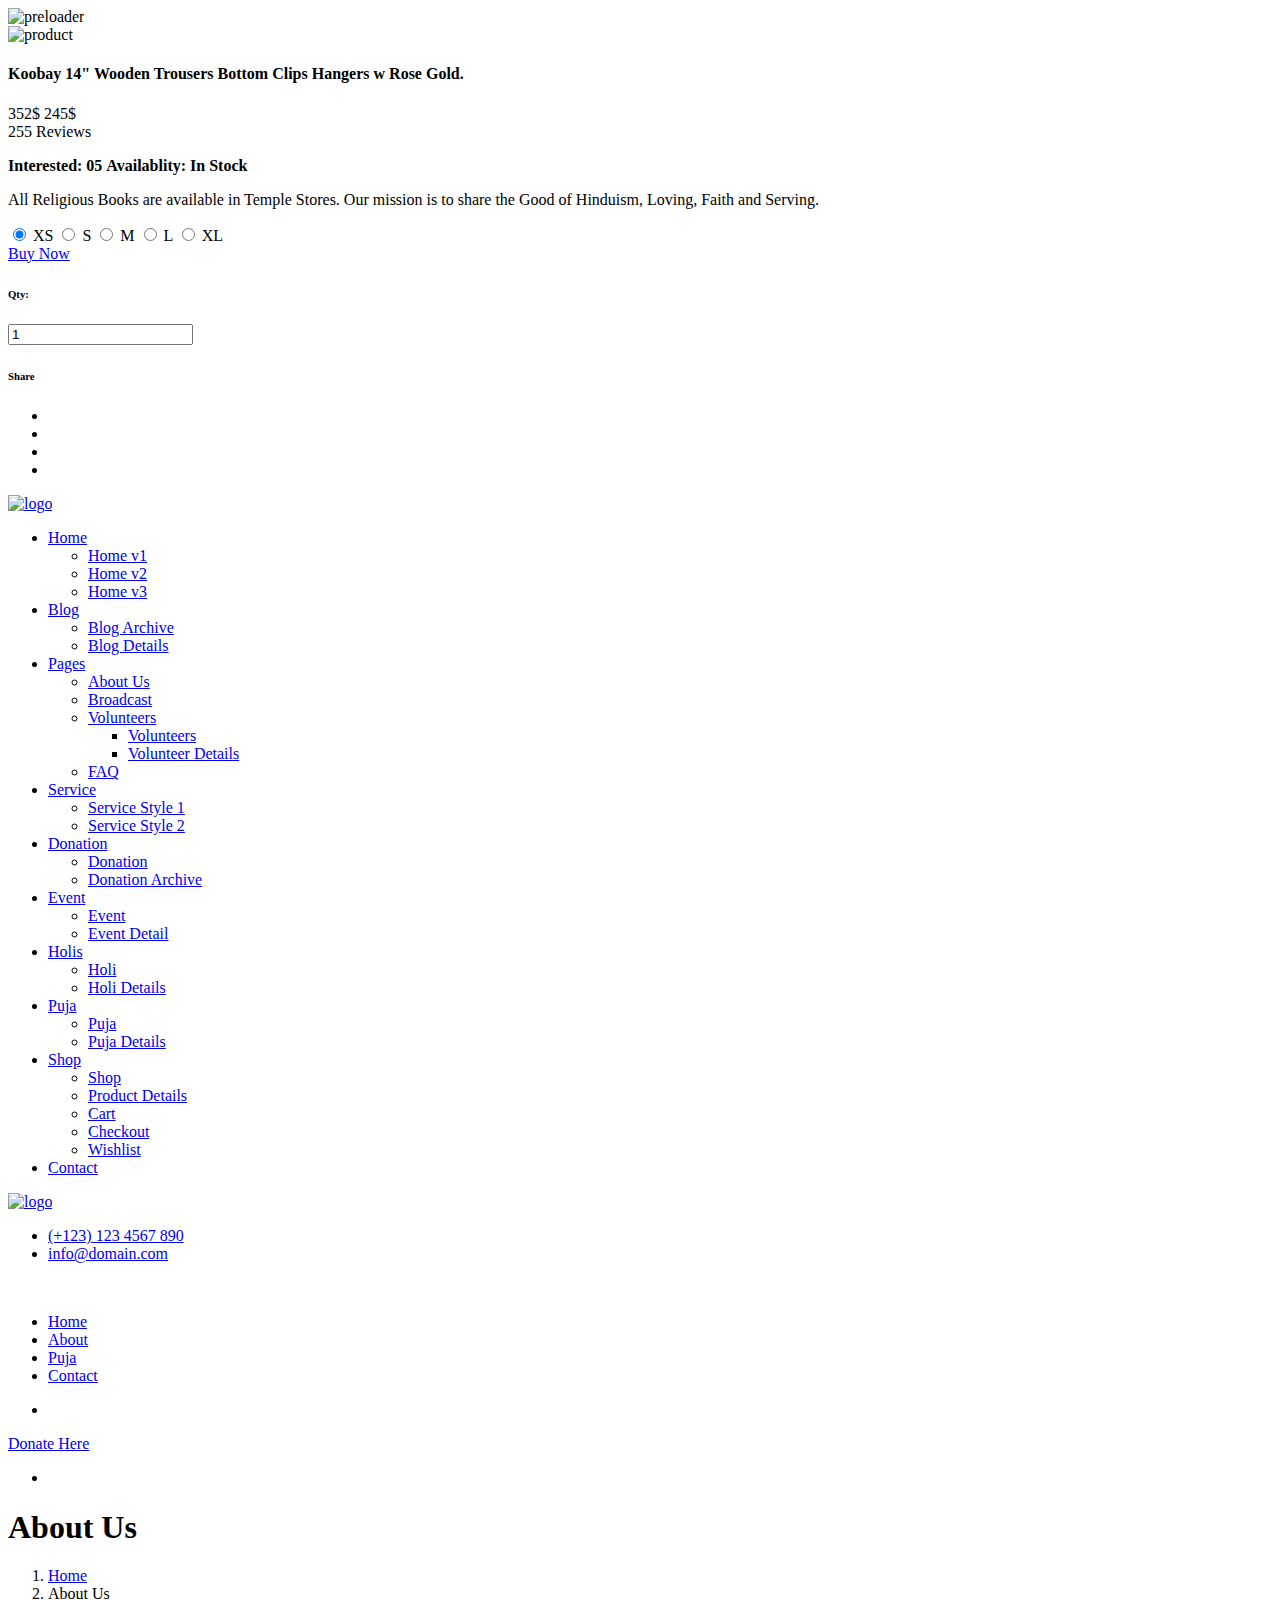
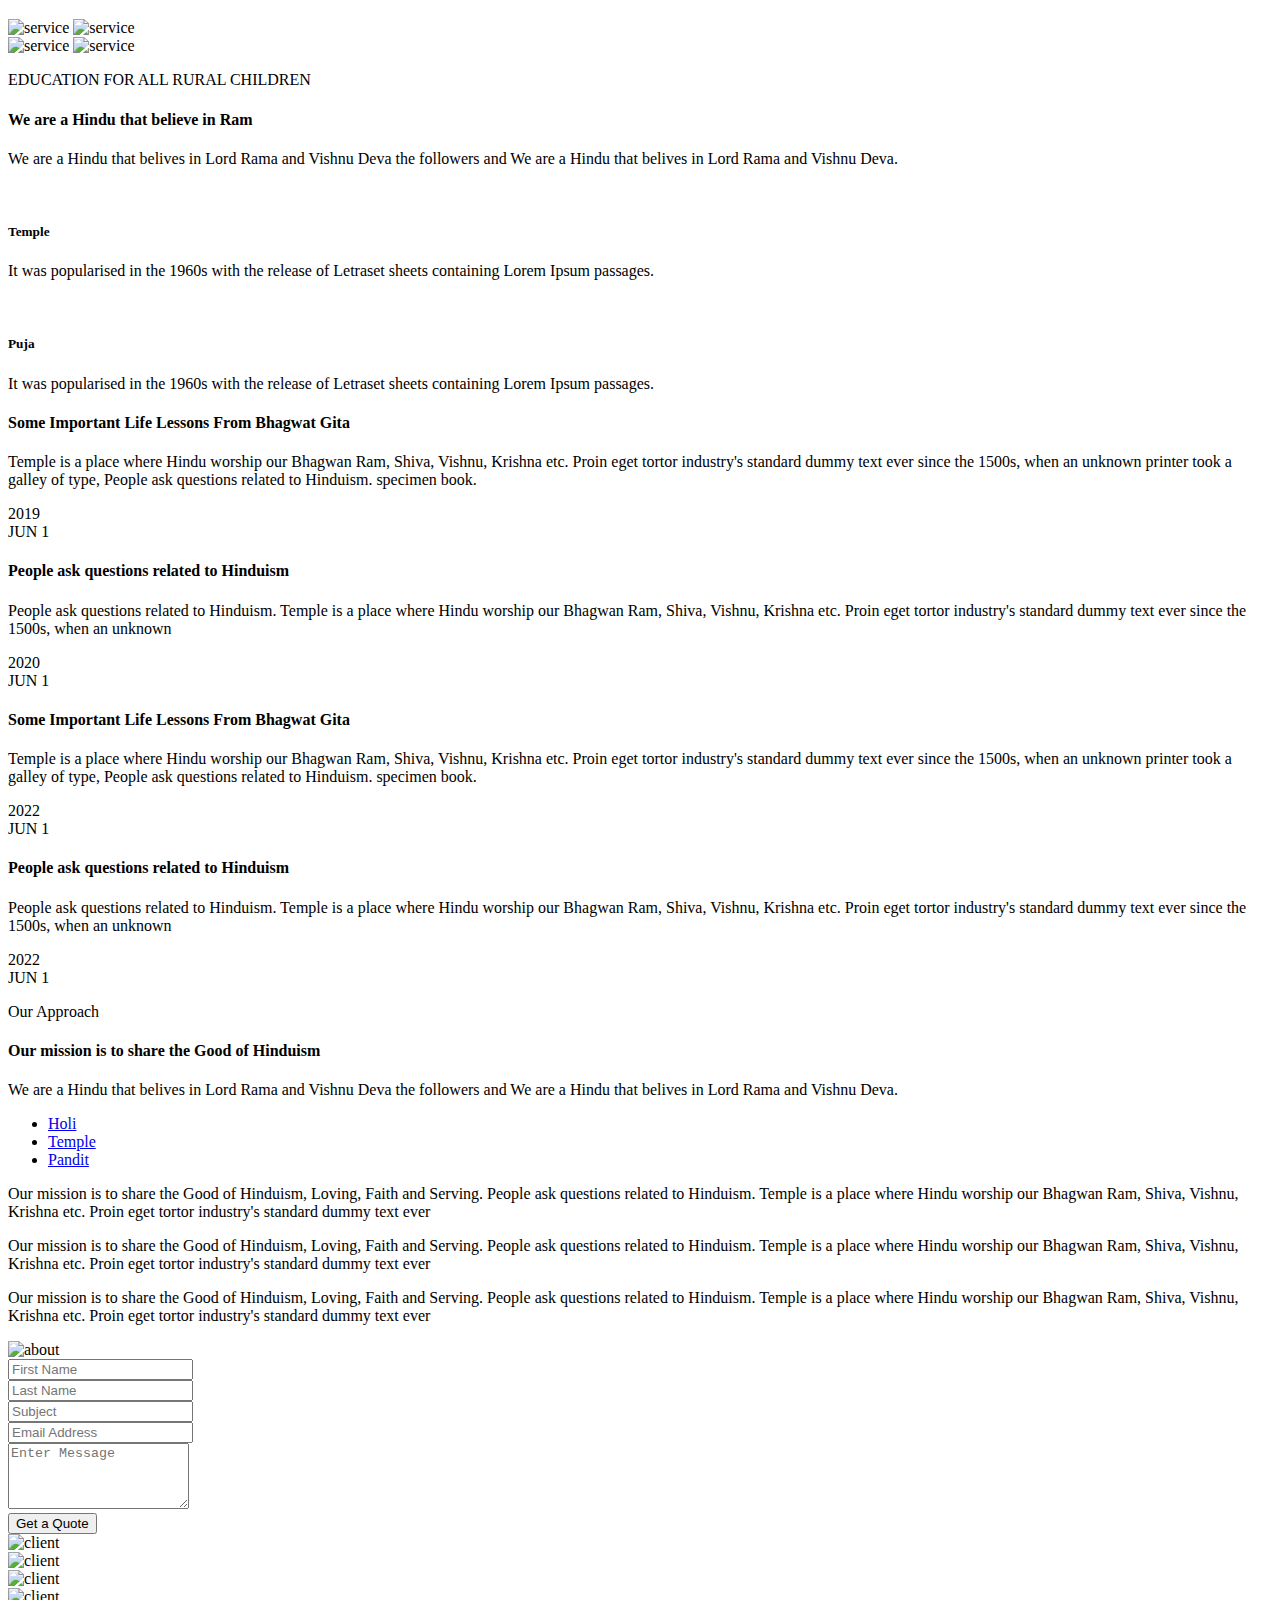
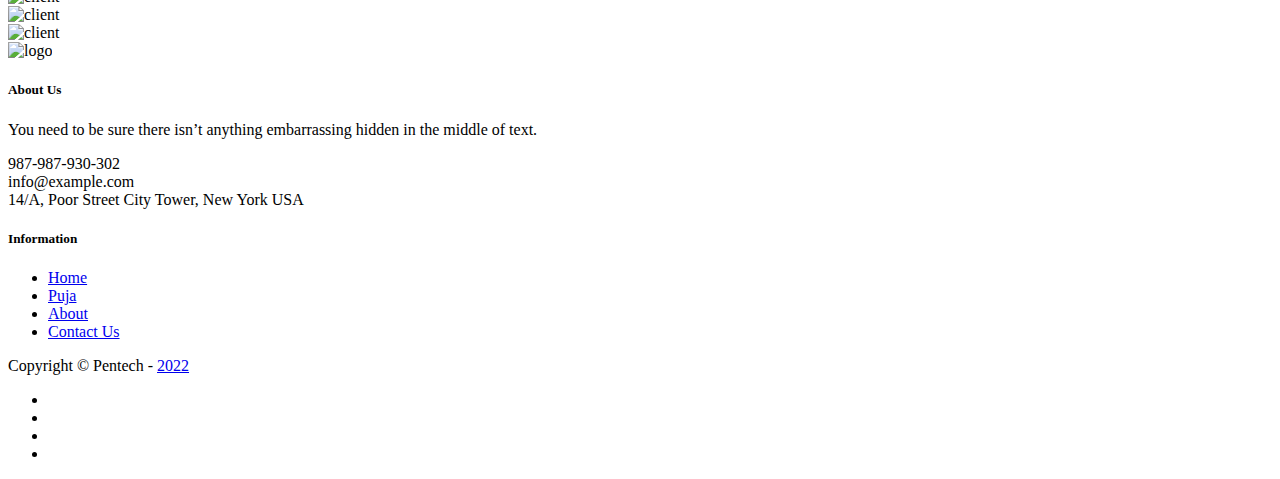
==== about-us.html @ d2153b38 "Add files via upload" ====
<!DOCTYPE html>
<html lang="en" dir="ltr">


<!-- Mirrored from metropolitanhost.com/themes/themeforest/html/maharatri/about-us.html by HTTrack Website Copier/3.x [XR&CO'2014], Fri, 28 Jan 2022 17:05:39 GMT -->
<head>

  <meta charset="utf-8">
  <meta name="viewport" content="width=device-width, initial-scale=1.0">
  <title>Maharatri - Temple HTML Template</title>

  <!-- Favicon -->
  <link rel="icon" type="image/png" sizes="32x32" href="favicon.ico">

  <!-- partial:partial/__stylesheets.html -->
  <link rel="stylesheet" href="assets/css/plugins/bootstrap.min.css">
  <link rel="stylesheet" href="assets/css/plugins/animate.min.css">
  <link rel="stylesheet" href="assets/css/plugins/magnific-popup.css">
  <link rel="stylesheet" href="assets/css/plugins/slick.css">
  <link rel="stylesheet" href="assets/css/plugins/slick-theme.css">
  <link rel="stylesheet" href="assets/css/plugins/ion.rangeSlider.min.css">

  <!-- Icon Fonts -->
  <link rel="stylesheet" href="assets/fonts/flaticon/flaticon.css">
  <link rel="stylesheet" href="assets/css/plugins/font-awesome.min.css">
  <!-- Template Style sheet -->
  <link rel="stylesheet" href="assets/css/style.css">
  <link rel="stylesheet" href="assets/css/responsive.css">
  <script type="text/javascript">
    function googleTranslateElementInit() {
      new google.translate.TranslateElement({pageLanguage: 'en',includedLanguages: "hi,en,mr,bn,gu", layout: google.translate.TranslateElement.InlineLayout.SIMPLE}, 'google_translate_element');
    }
    </script>
    
    <script type="text/javascript" src="//translate.google.com/translate_a/element.js?cb=googleTranslateElementInit"></script>
  <!-- partial -->

</head>

<body>

  <!-- Preloader Start -->
  <div class="sigma_preloader">
    <img src="assets/img/om.svg" alt="preloader">
  </div>
  <!-- Preloader End -->

  <!-- partial:partial/__quickview.html -->
  <div class="modal fade sigma_quick-view-modal" id="quickViewModal" role="dialog" aria-hidden="true">
    <div class="modal-dialog modal-lg modal-dialog-centered" role="document">
      <div class="modal-content">
        <div class="modal-body">

          <div class="close-btn close-dark close" data-bs-dismiss="modal">
            <span></span>
            <span></span>
          </div>

          <div class="row">
            <div class="col-md-6">
              <div class="sigma_product-single-thumb">
                <img src="assets/img/products/new/1.jpg" alt="product">
              </div>
            </div>
            <div class="col-md-6">

              <div class="sigma_product-single-content">

                <h4 class="entry-title"> Koobay 14" Wooden Trousers Bottom Clips Hangers w Rose Gold. </h4>

                <div class="sigma_product-price">
                  <span>352$</span>
                  <span>245$</span>
                </div>

                <div class="sigma_rating-wrapper">
                  <div class="sigma_rating">
                    <i class="far fa-star active"></i>
                    <i class="far fa-star active"></i>
                    <i class="far fa-star active"></i>
                    <i class="far fa-star active"></i>
                    <i class="far fa-star"></i>
                  </div>
                  <span>255 Reviews</span>
                </div>

                <p> <strong class="me-2">Interested: <span>05</span></strong> <strong>Availablity: <span>In Stock</span></strong> </p>

                <p class="sigma_product-excerpt">All Religious Books are available in Temple Stores. Our mission is to share the Good of Hinduism, Loving, Faith and Serving.</p>

                <form class="sigma_product-atc-form">

                  <div class="sigma_product-variation-wrapper">
                    <div class="sigma_product-radio form-group">
                      <label>
                        <input type="radio" name="size" value="" checked>
                        <span>XS</span>
                      </label>
                      <label>
                        <input type="radio" name="size" value="">
                        <span>S</span>
                      </label>
                      <label>
                        <input type="radio" name="size" value="">
                        <span>M</span>
                      </label>
                      <label>
                        <input type="radio" name="size" value="">
                        <span>L</span>
                      </label>
                      <label>
                        <input type="radio" name="size" value="">
                        <span>XL</span>
                      </label>
                    </div>
                  </div>

                  <div class="qty-outter">
                    <a href="product-single.html" class="sigma_btn-custom secondary">Buy Now</a>
                    <div class="qty-inner">
                      <h6>Qty:</h6>
                      <div class="qty">
                        <span class="qty-subtract"><i class="fa fa-minus"></i></span>
                        <input type="text" name="qty" value="1">
                        <span class="qty-add"><i class="fa fa-plus"></i></span>
                      </div>
                    </div>
                  </div>

                </form>

                <!-- Post Meta Start -->
                <div class="sigma_post-single-meta">
                  <div class="sigma_post-single-meta-item sigma_post-share">
                    <h6>Share</h6>
                    <ul class="sigma_sm">
                      <li>
                        <a href="#">
                          <i class="fab fa-facebook-f"></i>
                        </a>
                      </li>
                      <li>
                        <a href="#">
                          <i class="fab fa-linkedin-in"></i>
                        </a>
                      </li>
                      <li>
                        <a href="#">
                          <i class="fab fa-twitter"></i>
                        </a>
                      </li>
                      <li>
                        <a href="#">
                          <i class="fab fa-youtube"></i>
                        </a>
                      </li>
                    </ul>
                  </div>
                  <div class="sigma_post-single-meta-item">
                    <div class="sigma_product-controls">
                      <a href="#" data-toggle="tooltip" title="Compare"> <i class="far fa-signal-4"></i> </a>
                      <a href="#" data-toggle="tooltip" title="Wishlist"> <i class="far fa-heart"></i> </a>
                    </div>
                  </div>
                </div>
                <!-- Post Meta End -->

              </div>

            </div>
          </div>

        </div>
      </div>
    </div>
  </div>
  <!-- partial -->

  <!-- partial:partia/__mobile-nav.html -->
  <aside class="sigma_aside sigma_aside-left">

    <a class="navbar-brand" href="index-2.html"> <img src="assets/img/logo.png" alt="logo"> </a>

    <!-- Menu -->
    <ul>
          <li class="menu-item menu-item-has-children">
            <a href="#">Home</a>
            <ul class="sub-menu">
              <li class="menu-item"> <a href="index-2.html">Home v1</a> </li>
              <li class="menu-item"> <a href="home-v2.html">Home v2</a> </li>
              <li class="menu-item"> <a href="home-v3.html">Home v3</a> </li>
            </ul>
          </li>
          <li class="menu-item menu-item-has-children">
            <a href="#">Blog</a>
            <ul class="sub-menu">
              <li class="menu-item">
                <a href="blog-grid.html">Blog Archive</a>
              </li>
              <li class="menu-item"> <a href="blog-details.html">Blog Details</a> </li>
            </ul>
          </li>
          <li class="menu-item menu-item-has-children">
            <a href="#">Pages</a>
            <ul class="sub-menu">
              <li class="menu-item"> <a href="about-us.html">About Us</a> </li>
              <li class="menu-item"> <a href="broadcast.html">Broadcast</a> </li>
              <li class="menu-item menu-item-has-children"> 
                <a href="#">Volunteers</a>
                <ul class="sub-menu">
                  <li class="menu-item">
                    <a href="volunteers.html">Volunteers</a>
                  </li>
                  <li class="menu-item"> <a href="volunteer-detail.html">Volunteer Details</a> </li>
                </ul> 
              </li>
              <li class="menu-item"> <a href="faq.html">FAQ</a> </li>
            </ul>
          </li>
          <li class="menu-item menu-item-has-children">
            <a href="#">Service</a>
            <ul class="sub-menu">
             <li class="menu-item"> <a href="services.html">Service Style 1</a> </li>
             <li class="menu-item"> <a href="services-2.html">Service Style 2</a> </li>
           </ul>
         </li>
         <li class="menu-item menu-item-has-children">
            <a href="#">Donation</a>
            <ul class="sub-menu">
              <li class="menu-item"> <a href="donation.html">Donation</a> </li>
              <li class="menu-item"> <a href="donation-archive.html">Donation Archive</a> </li>
            </ul>
          </li>
          <li class="menu-item menu-item-has-children">
            <a href="#">Event</a>
            <ul class="sub-menu">
             <li class="menu-item"> <a href="events.html">Event</a> </li>
             <li class="menu-item"> <a href="event-details.html">Event Detail</a> </li>
           </ul>
         </li>
         <li class="menu-item menu-item-has-children">
          <a href="#">Holis</a>
          <ul class="sub-menu">
           <li class="menu-item"> <a href="holi.html">Holi</a> </li>
           <li class="menu-item"> <a href="holi-details.html">Holi Details</a> </li>
         </ul>
       </li>
       <li class="menu-item menu-item-has-children">
        <a href="#">Puja</a>
        <ul class="sub-menu">
         <li class="menu-item"> <a href="puja.html">Puja</a> </li>
         <li class="menu-item"> <a href="puja-details.html">Puja Details</a> </li>
       </ul>
     </li>
     <li class="menu-item menu-item-has-children">
      <a href="#">Shop</a>
      <ul class="sub-menu">
        <li class="menu-item"> <a href="shop.html">Shop</a> </li>
        <li class="menu-item"> <a href="product-single.html">Product Details</a> </li>
        <li class="menu-item"> <a href="cart.html">Cart</a> </li>
        <li class="menu-item"> <a href="checkout.html">Checkout</a> </li>
        <li class="menu-item"> <a href="wishlist.html">Wishlist</a> </li>
      </ul>
    </li>
    <li class="menu-item">
      <a href="contact-us.html">Contact</a>
    </li>
    </ul>

  </aside>
  <div class="sigma_aside-overlay aside-trigger-left"></div>
  <!-- partial -->

  <!-- partial:partia/__header.html -->
  <header class="sigma_header header-3 can-sticky header-absolute">

    <!-- Middle Header Start -->
    <div class="sigma_header-middle">
      <nav class="navbar">

        <!-- Logo Start -->
        <div class="sigma_logo-wrapper">
          <a class="navbar-brand" href="index-2.html">
            <img src="assets/img/logo.png" alt="logo">
          </a>
        </div>
        <!-- Logo End -->

        <!-- Menu -->
        <div class="sigma_header-inner">
          <div class="sigma_header-top">
            <div class="sigma_header-top-inner">
              <ul class="sigma_header-top-links">
                <li class="menu-item"> <a href="tel:+123456789"> <i class="fal fa-phone"></i> (+123) 123 4567 890</a> </li>
                <li class="menu-item"> <a href="mailto:info@example.com"> <i class="fal fa-envelope"></i> info@domain.com</a> </li>
              </ul>
              <!-- <ul class="navbar-nav">
                <li class="menu-item menu-item-has-children">
                  <a href="#">Event</a>
                  <ul class="sub-menu">
                   <li class="menu-item"> <a href="events.html">Event</a> </li>
                   <li class="menu-item"> <a href="event-details.html">Event Detail</a> </li>
                 </ul>
               </li>
               <li class="menu-item menu-item-has-children">
                <a href="#">Holis</a>
                <ul class="sub-menu">
                 <li class="menu-item"> <a href="holi.html">Holi</a> </li>
                 <li class="menu-item"> <a href="holi-details.html">Holi Details</a> </li>
               </ul>
             </li> -->
             <!-- <li class="menu-item">
              <a href="puja.html">Puja</a>
              <ul class="sub-menu">
               <li class="menu-item"> <a href="puja.html">Puja</a> </li>
               <li class="menu-item"> <a href="puja-details.html">Puja Details</a> </li>
             </ul>
           </li>
         </ul> -->
              <!-- <ul class="sigma_header-top-links">
                <li class="d-flex align-items-center">
                  <a href="broadcast.html" class="live">
                    <i class="fa fa-circle"></i>
                    Live
                  </a>
                </li> -->
                <li class="menu-item menu-item-has-children d-flex align-items-center">
                  <a href="#" class="m-0" id="google_translate_element"></a>
                </li>
              </ul>
            </div>
          </div>
          <div class="d-flex justify-content-center justify-content-lg-between">
            <ul class="navbar-nav">
              <li class="menu-item">
                <a href="home-v2.html">Home</a>
                <!-- <ul class="sub-menu">
                  <li class="menu-item"> <a href="index-2.html">Home v1</a> </li>
                  <li class="menu-item"> <a href="home-v2.html">Home v2</a> </li>
                  <li class="menu-item"> <a href="home-v3.html">Home v3</a> </li>
                </ul> -->
              </li>
              <li class="menu-item"> <a href="about-us.html">About</a> </li>
              <!-- <li class="menu-item menu-item-has-children">
                <a href="#">Blog</a>
                <ul class="sub-menu">
                  <li class="menu-item">
                    <a href="blog-grid.html">Blog Archive</a>
                  </li>
                  <li class="menu-item"> <a href="blog-details.html">Blog Details</a> </li>
                </ul>
              </li>
              <li class="menu-item menu-item-has-children">
                <a href="#">Pages</a>
                <ul class="sub-menu">
                  <li class="menu-item"> <a href="broadcast.html">Broadcast</a> </li>
                  <li class="menu-item"> <a href="volunteers.html">Volunteers</a> </li>
                  <li class="menu-item"> <a href="volunteer-detail.html">Volunteer Details</a> </li>
                  <li class="menu-item"> <a href="faq.html">FAQ</a> </li>
                </ul>
              </li>
              <li class="menu-item menu-item-has-children">
                <a href="#">Service</a>
                <ul class="sub-menu">
                 <li class="menu-item"> <a href="services.html">Service Style 1</a> </li>
                 <li class="menu-item"> <a href="services-2.html">Service Style 2</a> </li>
                </ul>
              </li>
              <li class="menu-item menu-item-has-children">
                <a href="#">Donation</a>
                <ul class="sub-menu">
                  <li class="menu-item"> <a href="donation.html">Donation</a> </li>
                  <li class="menu-item"> <a href="donation-archive.html">Donation Archive</a> </li>
                </ul>
              </li> -->
              <li class="menu-item">
                <a href="puja.html">Puja</a>
              </li> 
              <li class="menu-item">
                <a href="contact-us.html">Contact</a>
              </li>
            </ul>
            <div class="sigma_header-controls style-2 p-0 border-0">
            <ul class="sigma_header-controls-inner pe-3">

              <li class="sigma_header-cart style-2">
                <a href=""> <i class="fal fa-shopping-bag"></i> </a>
              </li>
            </ul>
          </div>
          </div>
        </div>
        <!-- Controls -->
        <div class="sigma_header-controls style-2">

          <a href="donation.html" class="sigma_btn-custom"> Donate Here</a>

          <ul class="sigma_header-controls-inner">
            <!-- Mobile Toggler -->
            <li class="aside-toggler style-2 aside-trigger-left">
              <span></span>
              <span></span>
              <span></span>
              <span></span>
              <span></span>
              <span></span>
              <span></span>
              <span></span>
              <span></span>
            </li>
          </ul>

        </div>

      </nav>
    </div>
    <!-- Middle Header End -->

  </header>
  <!-- partial -->


  <!-- partial:partia/__subheader.html -->
  <div class="sigma_subheader dark-overlay dark-overlay-2" style="background-image: url(assets/img/subheader.jpg)">

    <div class="container">
      <div class="sigma_subheader-inner">
        <div class="sigma_subheader-text">
          <h1>About Us</h1>
        </div>
        <nav aria-label="breadcrumb">
          <ol class="breadcrumb">
            <li class="breadcrumb-item"><a class="btn-link" href="#">Home</a></li>
            <li class="breadcrumb-item active" aria-current="page">About Us</li>
          </ol>
        </nav>
      </div>
    </div>

  </div>
  <!-- partial -->

  <!-- About Start -->
  <section class="section">
    <div class="container">

      <div class="row align-items-center">
        <div class="col-lg-6 d-none d-lg-block">
          <div class="sigma_img-box">
            <div class="row">
              <div class="col-lg-6">
                <img src="assets/img/service/details/5.jpg" alt="service">
                <img class="ms-0" src="assets/img/service/details/6.jpg" alt="service">
              </div>
              <div class="col-lg-6 mt-0 mt-lg-5">
                <img src="assets/img/service/details/7.jpg" alt="service">
                <img class="ms-0" src="assets/img/service/details/8.jpg" alt="service">
              </div>
            </div>
          </div>
        </div>
        <div class="col-lg-6">
          <div class="me-lg-30">
            <div class="section-title mb-0 text-start">
              <p class="subtitle">EDUCATION FOR ALL RURAL CHILDREN</p>
              <h4 class="title">We are a Hindu that believe in Ram</h4>
            </div>
            <p class="blockquote bg-transparent"> We are a Hindu that belives in Lord Rama and Vishnu Deva the followers and We are a Hindu that belives in Lord Rama and Vishnu Deva. </p>
            <div class="sigma_icon-block icon-block-3">
              <div class="icon-wrapper">
                <img src="assets/img/textures/icons/1.png" alt="">
              </div>
              <div class="sigma_icon-block-content">
                <h5> Temple </h5>
                <p>It was popularised in the 1960s with the release of Letraset sheets containing Lorem Ipsum passages.</p>
              </div>
            </div>
            <div class="sigma_icon-block icon-block-3">
              <div class="icon-wrapper">
                <img src="assets/img/textures/icons/2.png" alt="">
              </div>
              <div class="sigma_icon-block-content">
                <h5> Puja </h5>
                <p>It was popularised in the 1960s with the release of Letraset sheets containing Lorem Ipsum passages.</p>
              </div>
            </div>
          </div>
        </div>
      </div>

    </div>
  </section>
  <!-- About End -->

  <!-- History Start -->
  <div class="section light-bg">
    <div class="container">

      <div class="sigma_timeline">

        <div class="row g-0 justify-content-end justify-content-md-around align-items-start sigma_timeline-nodes">
          <div class="col-12 col-md-5 order-3 order-md-1 sigma_timeline-content">
            <h4>Some Important Life Lessons From Bhagwat Gita</h4>
            <p>Temple is a place where Hindu worship our Bhagwan Ram, Shiva, Vishnu, Krishna etc. Proin eget tortor industry's standard dummy text ever since the 1500s, when an unknown printer took a galley of type, People ask questions related to Hinduism.
              specimen book. </p>
          </div>
          <div class="col-2 col-sm-1 px-md-3 order-2 sigma_timeline-image text-md-center">
            <i class="far fa-circle"></i>
          </div>
          <div class="col-12 col-md-5 order-1 order-md-3 pb-3 sigma_timeline-date">
            <span>2019</span><br><span class="sigma_timeline-month">JUN 1</span>
          </div>
        </div>
        <div class="row g-0 justify-content-end justify-content-md-around align-items-start sigma_timeline-nodes">
          <div class="col-12 col-md-5 order-3 order-md-1 sigma_timeline-content">
            <h4>People ask questions related to Hinduism</h4>
            <p>People ask questions related to Hinduism. Temple is a place where Hindu worship our Bhagwan Ram, Shiva, Vishnu, Krishna etc. Proin eget tortor industry's standard dummy text ever since the 1500s, when an unknown</p>
          </div>
          <div class="col-2 col-sm-1 px-md-3 order-2 sigma_timeline-image text-md-center">
            <i class="far fa-circle"></i>
          </div>
          <div class="col-12 col-md-5 order-1 order-md-3 pb-3 sigma_timeline-date">
            <span>2020</span><br><span class="sigma_timeline-month">JUN 1</span>
          </div>
        </div>
        <div class="row g-0 justify-content-end justify-content-md-around align-items-start sigma_timeline-nodes">
          <div class="col-12 col-md-5 order-3 order-md-1 sigma_timeline-content">
            <h4>Some Important Life Lessons From Bhagwat Gita</h4>
            <p>Temple is a place where Hindu worship our Bhagwan Ram, Shiva, Vishnu, Krishna etc. Proin eget tortor industry's standard dummy text ever since the 1500s, when an unknown printer took a galley of type, People ask questions related to Hinduism.
              specimen book. </p>
          </div>
          <div class="col-2 col-sm-1 px-md-3 order-2 sigma_timeline-image text-md-center">
            <i class="far fa-circle"></i>
          </div>
          <div class="col-12 col-md-5 order-1 order-md-3 pb-3 sigma_timeline-date">
            <span>2022</span><br><span class="sigma_timeline-month">JUN 1</span>
          </div>
        </div>
        <div class="row g-0 justify-content-end justify-content-md-around align-items-start sigma_timeline-nodes">
          <div class="col-12 col-md-5 order-3 order-md-1 sigma_timeline-content">
            <h4>People ask questions related to Hinduism</h4>
            <p>People ask questions related to Hinduism. Temple is a place where Hindu worship our Bhagwan Ram, Shiva, Vishnu, Krishna etc. Proin eget tortor industry's standard dummy text ever since the 1500s, when an unknown</p>
          </div>
          <div class="col-2 col-sm-1 px-md-3 order-2 sigma_timeline-image text-md-center">
            <i class="far fa-circle"></i>
          </div>
          <div class="col-12 col-md-5 order-1 order-md-3 pb-3 sigma_timeline-date">
            <span>2022</span><br><span class="sigma_timeline-month">JUN 1</span>
          </div>
        </div>

      </div>

    </div>
  </div>
  <!-- History End -->

  <!-- About Start -->
  <section class="section">
    <div class="container">

      <div class="row align-items-center">

        <div class="col-lg-6">
          <div class="me-lg-30">
            <div class="section-title mb-0 text-start">
              <p class="subtitle">Our Approach</p>
              <h4 class="title">Our mission is to share the Good of Hinduism</h4>
            </div>
            <p class="blockquote bg-transparent"> We are a Hindu that belives in Lord Rama and Vishnu Deva the followers and We are a Hindu that belives in Lord Rama and Vishnu Deva. </p>

            <ul class="nav nav-tabs" id="myTab" role="tablist">
              <li class="nav-item">
                <a class="nav-link active" id="home-tab" data-bs-toggle="tab" href="#home" role="tab" aria-controls="home" aria-selected="true"> <i class="fas fa-om"></i> Holi </a>
              </li>
              <li class="nav-item">
                <a class="nav-link" id="profile-tab" data-bs-toggle="tab" href="#profile" role="tab" aria-controls="profile" aria-selected="false"> <i class="far fa-church"></i> Temple</a>
              </li>
              <li class="nav-item">
                <a class="nav-link" id="contact-tab" data-bs-toggle="tab" href="#contact" role="tab" aria-controls="contact" aria-selected="false"> <i class="far fa-user"></i> Pandit</a>
              </li>
            </ul>

            <div class="tab-content" id="myTabContent">
              <div class="tab-pane fade show active" id="home" role="tabpanel" aria-labelledby="home-tab">
                <p>
                  Our mission is to share the Good of Hinduism, Loving, Faith and Serving. People ask questions related to Hinduism. Temple is a place where Hindu worship our Bhagwan Ram, Shiva, Vishnu, Krishna etc. Proin eget tortor industry's standard dummy text ever
                </p>
              </div>
              <div class="tab-pane fade" id="profile" role="tabpanel" aria-labelledby="profile-tab">
                <p>
                  Our mission is to share the Good of Hinduism, Loving, Faith and Serving. People ask questions related to Hinduism. Temple is a place where Hindu worship our Bhagwan Ram, Shiva, Vishnu, Krishna etc. Proin eget tortor industry's standard dummy text ever
                </p>
              </div>
              <div class="tab-pane fade" id="contact" role="tabpanel" aria-labelledby="contact-tab">
                <p>
                  Our mission is to share the Good of Hinduism, Loving, Faith and Serving. People ask questions related to Hinduism. Temple is a place where Hindu worship our Bhagwan Ram, Shiva, Vishnu, Krishna etc. Proin eget tortor industry's standard dummy text ever
                </p>
              </div>
            </div>

          </div>
        </div>

        <div class="col-lg-6">
          <img src="assets/img/about.jpg" alt="about">
        </div>

      </div>

    </div>
  </section>
  <!-- About End -->

  <!-- Form Start -->
  <div class="section dark-overlay dark-overlay-3 bg-cover bg-center bg-norepeat" style="background-image: url(assets/img/bg1.jpg)">
    <div class="container">
      <div class="row align-items-center">
        <div class="col-lg-6 mb-lg-30">
          <form method="post">
            <div class="form-row">
              <div class="col-lg-6">
                <div class="form-group">
                  <i class="far fa-user"></i>
                  <input type="text" class="form-control transparent" placeholder="First Name" name="fname" value="">
                </div>
              </div>
              <div class="col-lg-6">
                <div class="form-group">
                  <i class="far fa-user"></i>
                  <input type="text" class="form-control transparent" placeholder="Last Name" name="lname" value="">
                </div>
              </div>
              <div class="col-lg-6">
                <div class="form-group">
                  <i class="far fa-pencil"></i>
                  <input type="text" class="form-control transparent" placeholder="Subject" name="subject" value="">
                </div>
              </div>
              <div class="col-lg-6">
                <div class="form-group">
                  <i class="far fa-envelope"></i>
                  <input type="text" class="form-control transparent" placeholder="Email Address" name="email" value="">
                </div>
              </div>
              <div class="col-lg-12">
                <div class="form-group">
                  <textarea name="message" class="form-control transparent" placeholder="Enter Message" rows="4"></textarea>
                </div>
              </div>
              <div class="col-lg-12">
                <button type="submit" class="sigma_btn-custom d-block w-100" name="button"> Get a Quote <i class="far fa-arrow-right"></i> </button>
              </div>
            </div>
          </form>
        </div>
        <div class="col-lg-6">
          <div class="row">
            <div class="col-lg-6">
              <div class="sigma_client">
                <img src="assets/img/clients/1.png" alt="client">
              </div>
            </div>
            <div class="col-lg-6">
              <div class="sigma_client">
                <img src="assets/img/clients/2.png" alt="client">
              </div>
            </div>
            <div class="col-lg-6">
              <div class="sigma_client">
                <img src="assets/img/clients/3.png" alt="client">
              </div>
            </div>
            <div class="col-lg-6">
              <div class="sigma_client">
                <img src="assets/img/clients/4.png" alt="client">
              </div>
            </div>
            <div class="col-lg-6">
              <div class="sigma_client">
                <img src="assets/img/clients/5.png" alt="client">
              </div>
            </div>
            <div class="col-lg-6">
              <div class="sigma_client">
                <img src="assets/img/clients/6.png" alt="client">
              </div>
            </div>
          </div>
        </div>
      </div>
    </div>
  </div>
  <!-- Form End -->

  <!-- Blog Start -->

  <!-- Blog End -->

  <!-- partial:partia/__footer.html -->
  <footer class="sigma_footer footer-2">

    <!-- Middle Footer -->
    <div class="sigma_footer-middle">
      <div class="container">
        <div class="row">
          <div class="col-xl-4 col-lg-4 col-md-2 col-sm-12 footer-widget widget-recent-posts">
            <div class="sigma_footer-logo">
              <img src="assets/img/logo.png" alt="logo">
            </div>
          </div>
          <div class="col-xl-4 col-lg-4 col-md-4 col-sm-12 footer-widget">
            <h5 class="widget-title">About Us</h5>
            <p class="mb-4">You need to be sure there isn’t anything embarrassing hidden in the middle of text. </p>
            <div class="d-flex align-items-center justify-content-md-start justify-content-center">
              <i class="far fa-phone custom-primary me-3"></i>
              <span>987-987-930-302</span>
            </div>
            <div class="d-flex align-items-center justify-content-md-start justify-content-center mt-2">
              <i class="far fa-envelope custom-primary me-3"></i>
              <span>info@example.com</span>
            </div>
            <div class="d-flex align-items-center justify-content-md-start justify-content-center mt-2">
              <i class="far fa-map-marker custom-primary me-3"></i>
              <span>14/A, Poor Street City Tower, New York USA</span>
            </div>
          </div>
          <div class="col-xl-2 col-lg-2 col-md-4 col-sm-12 footer-widget">
            <h5 class="widget-title">Information</h5>
            <ul>
              <li> <a href="home-v2.html">Home</a> </li>
              <li> <a href="puja.html">Puja</a> </li>
              <li> <a href="about-us.html">About</a> </li>
              <li> <a href="contact-us.html">Contact Us</a> </li>
            </ul>
          </div>
          
        </div>
      </div>
    </div>

    <!-- Footer Bottom -->
    <div class="sigma_footer-bottom">
      <div class="container-fluid">
        <div class="sigma_footer-copyright">
          <p> Copyright © Pentech - <a href="#" class="custom-primary">2022</a> </p>
        </div>
        <ul class="sigma_sm square light">
          <li>
            <a href="#">
              <i class="fab fa-facebook-f"></i>
            </a>
          </li>
          <li>
            <a href="#">
              <i class="fab fa-linkedin-in"></i>
            </a>
          </li>
          <li>
            <a href="#">
              <i class="fab fa-twitter"></i>
            </a>
          </li>
          <li>
            <a href="#">
              <i class="fab fa-youtube"></i>
            </a>
          </li>
        </ul>
      </div>
    </div>

  </footer>
  <!-- partial -->

  <!-- partial:partia/__scripts.html -->
  <script src="assets/js/plugins/jquery-3.4.1.min.js"></script>
  <script src="assets/js/plugins/popper.min.js"></script>
  <script src="assets/js/plugins/bootstrap.min.js"></script>
  <script src="assets/js/plugins/imagesloaded.min.js"></script>
  <script src="assets/js/plugins/jquery.magnific-popup.min.js"></script>
  <script src="assets/js/plugins/jquery.countdown.min.js"></script>
  <script src="assets/js/plugins/jquery.waypoints.min.js"></script>
  <script src="assets/js/plugins/jquery.counterup.min.js"></script>
  <script src="assets/js/plugins/jquery.zoom.min.js"></script>
  <script src="assets/js/plugins/jquery.inview.min.js"></script>
  <script src="assets/js/plugins/jquery.event.move.js"></script>
  <script src="assets/js/plugins/wow.min.js"></script>
  <script src="assets/js/plugins/isotope.pkgd.min.js"></script>
  <script src="assets/js/plugins/slick.min.js"></script>
  <script src="assets/js/plugins/ion.rangeSlider.min.js"></script>

  <script src="assets/js/main.js"></script>
  <!-- partial -->

</body>


<!-- Mirrored from metropolitanhost.com/themes/themeforest/html/maharatri/about-us.html by HTTrack Website Copier/3.x [XR&CO'2014], Fri, 28 Jan 2022 17:05:43 GMT -->
</html>
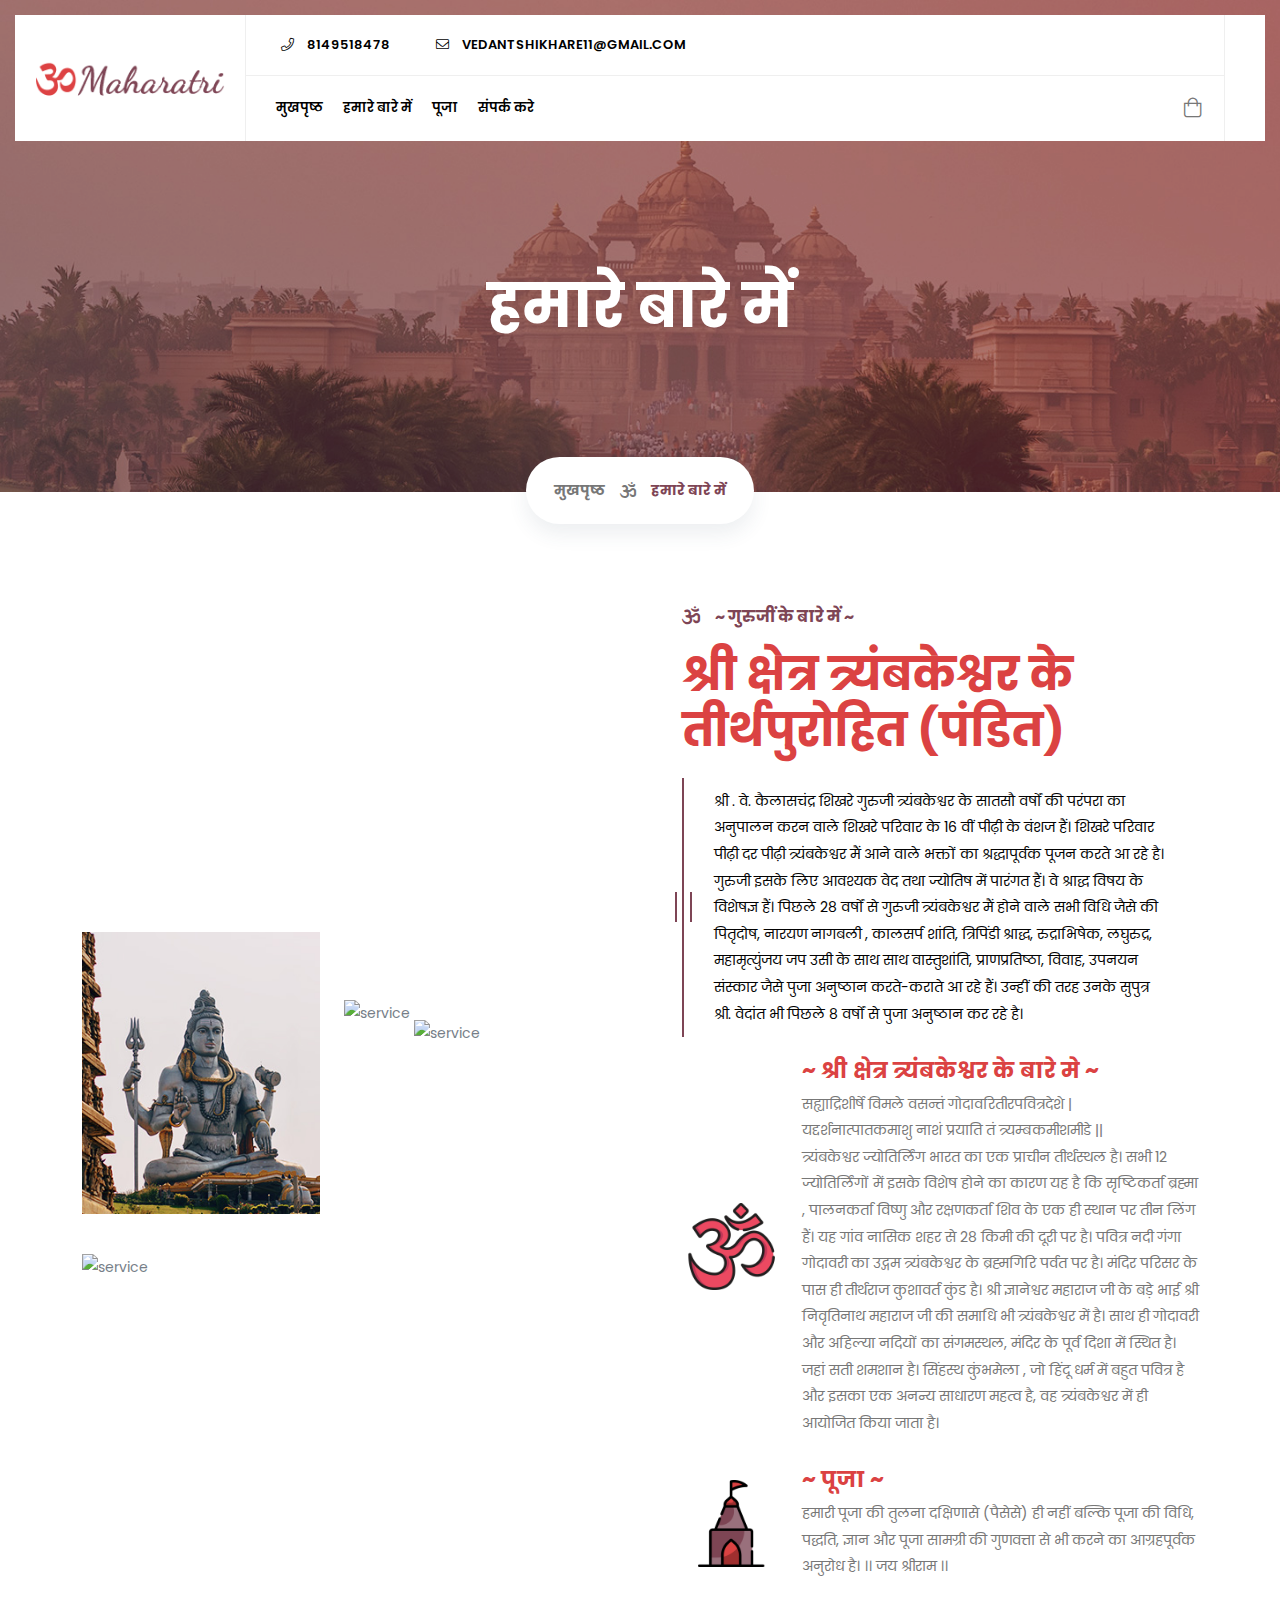
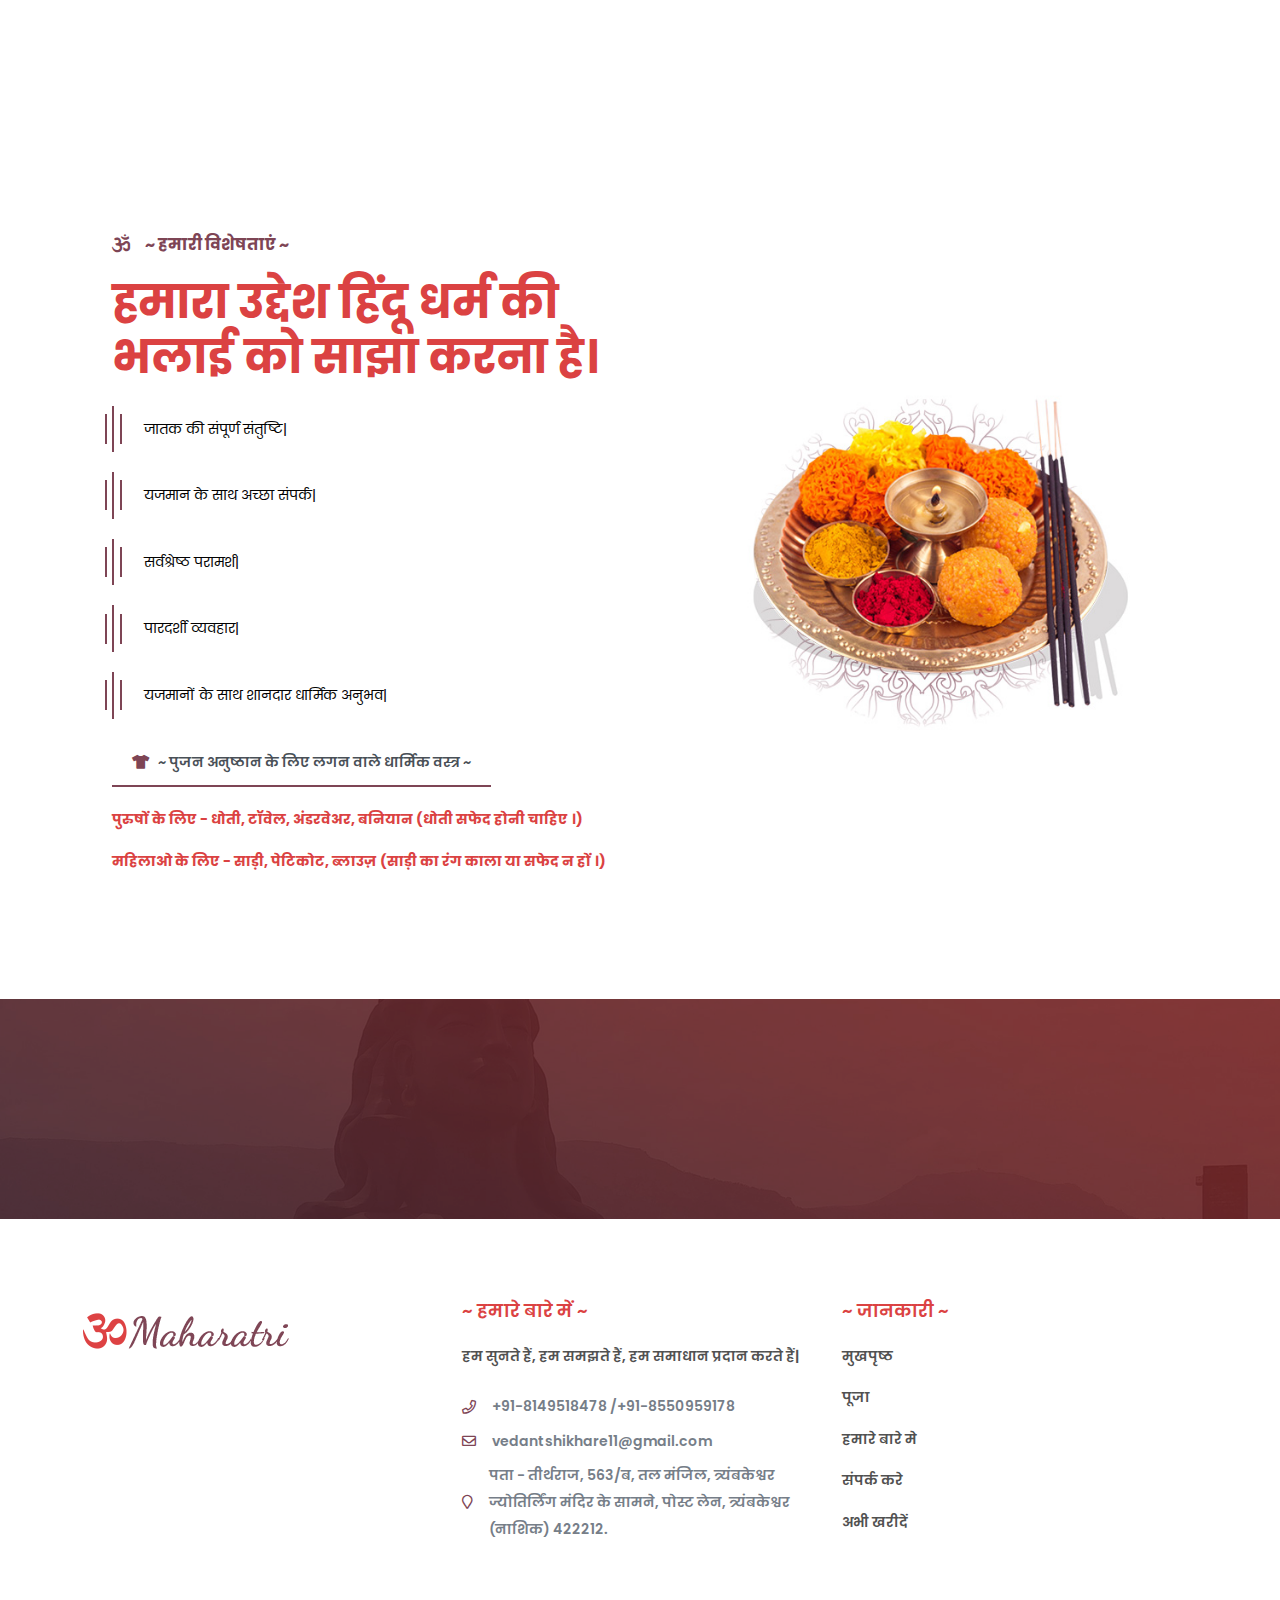
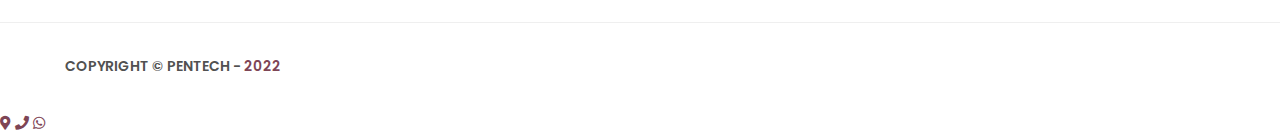
==== commit 1cb17082: "Add files via upload" ====
--- a/about-us.html
+++ b/about-us.html
@@ -7,7 +7,7 @@
 
   <meta charset="utf-8">
   <meta name="viewport" content="width=device-width, initial-scale=1.0">
-  <title>Maharatri - Temple HTML Template</title>
+  <title>RamShiv</title>
 
   <!-- Favicon -->
   <link rel="icon" type="image/png" sizes="32x32" href="favicon.ico">
@@ -41,7 +41,7 @@
 
   <!-- Preloader Start -->
   <div class="sigma_preloader">
-    <img src="assets/img/om.svg" alt="preloader">
+    <img src="assets/img/indexHead.png" alt="preloader">
   </div>
   <!-- Preloader End -->
 
@@ -179,93 +179,35 @@
   <!-- partial:partia/__mobile-nav.html -->
   <aside class="sigma_aside sigma_aside-left">
 
-    <a class="navbar-brand" href="index-2.html"> <img src="assets/img/logo.png" alt="logo"> </a>
+    <a class="navbar-brand" href="index.html"> <img src="assets/img/logo.png" alt="logo"> </a>
 
     <!-- Menu -->
-    <ul>
-          <li class="menu-item menu-item-has-children">
-            <a href="#">Home</a>
-            <ul class="sub-menu">
-              <li class="menu-item"> <a href="index-2.html">Home v1</a> </li>
-              <li class="menu-item"> <a href="home-v2.html">Home v2</a> </li>
-              <li class="menu-item"> <a href="home-v3.html">Home v3</a> </li>
-            </ul>
-          </li>
-          <li class="menu-item menu-item-has-children">
-            <a href="#">Blog</a>
-            <ul class="sub-menu">
-              <li class="menu-item">
-                <a href="blog-grid.html">Blog Archive</a>
-              </li>
-              <li class="menu-item"> <a href="blog-details.html">Blog Details</a> </li>
-            </ul>
-          </li>
-          <li class="menu-item menu-item-has-children">
-            <a href="#">Pages</a>
-            <ul class="sub-menu">
-              <li class="menu-item"> <a href="about-us.html">About Us</a> </li>
-              <li class="menu-item"> <a href="broadcast.html">Broadcast</a> </li>
-              <li class="menu-item menu-item-has-children"> 
-                <a href="#">Volunteers</a>
-                <ul class="sub-menu">
-                  <li class="menu-item">
-                    <a href="volunteers.html">Volunteers</a>
-                  </li>
-                  <li class="menu-item"> <a href="volunteer-detail.html">Volunteer Details</a> </li>
-                </ul> 
-              </li>
-              <li class="menu-item"> <a href="faq.html">FAQ</a> </li>
-            </ul>
-          </li>
-          <li class="menu-item menu-item-has-children">
-            <a href="#">Service</a>
-            <ul class="sub-menu">
-             <li class="menu-item"> <a href="services.html">Service Style 1</a> </li>
-             <li class="menu-item"> <a href="services-2.html">Service Style 2</a> </li>
-           </ul>
-         </li>
-         <li class="menu-item menu-item-has-children">
-            <a href="#">Donation</a>
-            <ul class="sub-menu">
-              <li class="menu-item"> <a href="donation.html">Donation</a> </li>
-              <li class="menu-item"> <a href="donation-archive.html">Donation Archive</a> </li>
-            </ul>
-          </li>
-          <li class="menu-item menu-item-has-children">
-            <a href="#">Event</a>
-            <ul class="sub-menu">
-             <li class="menu-item"> <a href="events.html">Event</a> </li>
-             <li class="menu-item"> <a href="event-details.html">Event Detail</a> </li>
-           </ul>
-         </li>
-         <li class="menu-item menu-item-has-children">
-          <a href="#">Holis</a>
-          <ul class="sub-menu">
-           <li class="menu-item"> <a href="holi.html">Holi</a> </li>
-           <li class="menu-item"> <a href="holi-details.html">Holi Details</a> </li>
-         </ul>
-       </li>
-       <li class="menu-item menu-item-has-children">
-        <a href="#">Puja</a>
-        <ul class="sub-menu">
-         <li class="menu-item"> <a href="puja.html">Puja</a> </li>
-         <li class="menu-item"> <a href="puja-details.html">Puja Details</a> </li>
-       </ul>
-     </li>
-     <li class="menu-item menu-item-has-children">
-      <a href="#">Shop</a>
-      <ul class="sub-menu">
-        <li class="menu-item"> <a href="shop.html">Shop</a> </li>
-        <li class="menu-item"> <a href="product-single.html">Product Details</a> </li>
-        <li class="menu-item"> <a href="cart.html">Cart</a> </li>
-        <li class="menu-item"> <a href="checkout.html">Checkout</a> </li>
-        <li class="menu-item"> <a href="wishlist.html">Wishlist</a> </li>
-      </ul>
+    <li class="menu-item menu-item-has-children d-flex align-items-center">
+      <a href="#" class="m-0" id="google_translate_element"></a>
+    </li>
+    </ul>
+  </div>
+</div>
+<div class="d-flex justify-content-left justify-content-lg-between">
+  <ul class="navbar-nav">
+    <li class="menu-item">
+      <a href="index.html">मुखपृष्ठ</a>
+      
+    </li>
+    <li class="menu-item"> <a href="about-us.html">हमारे बारे मे</a> 
+    </li>
+
+    <li class="menu-item">
+      <a href="puja.html">पूजा </a>
+    </li> 
+    <li class="menu-item">
+      <a href="contact-us.html">संपर्क करे </a>
     </li>
     <li class="menu-item">
-      <a href="contact-us.html">Contact</a>
+      <a href="https://quicksell.co/s/--/rudraksha/fb6" target="_blank">अभी ख़रीदे </a>
     </li>
-    </ul>
+   
+  </ul>
 
   </aside>
   <div class="sigma_aside-overlay aside-trigger-left"></div>
@@ -280,7 +222,7 @@
 
         <!-- Logo Start -->
         <div class="sigma_logo-wrapper">
-          <a class="navbar-brand" href="index-2.html">
+          <a class="navbar-brand" href="index.html">
             <img src="assets/img/logo.png" alt="logo">
           </a>
         </div>
@@ -291,39 +233,10 @@
           <div class="sigma_header-top">
             <div class="sigma_header-top-inner">
               <ul class="sigma_header-top-links">
-                <li class="menu-item"> <a href="tel:+123456789"> <i class="fal fa-phone"></i> (+123) 123 4567 890</a> </li>
-                <li class="menu-item"> <a href="mailto:info@example.com"> <i class="fal fa-envelope"></i> info@domain.com</a> </li>
+                <li class="menu-item"> <a href="tel:+918149518478"> <i class="fal fa-phone"></i> 8149518478</a> </li>
+                <li class="menu-item"> <a href="vedantshikhare11@gmail.com"> <i class="fal fa-envelope"></i> vedantshikhare11@gmail.com</a> </li>
               </ul>
-              <!-- <ul class="navbar-nav">
-                <li class="menu-item menu-item-has-children">
-                  <a href="#">Event</a>
-                  <ul class="sub-menu">
-                   <li class="menu-item"> <a href="events.html">Event</a> </li>
-                   <li class="menu-item"> <a href="event-details.html">Event Detail</a> </li>
-                 </ul>
-               </li>
-               <li class="menu-item menu-item-has-children">
-                <a href="#">Holis</a>
-                <ul class="sub-menu">
-                 <li class="menu-item"> <a href="holi.html">Holi</a> </li>
-                 <li class="menu-item"> <a href="holi-details.html">Holi Details</a> </li>
-               </ul>
-             </li> -->
-             <!-- <li class="menu-item">
-              <a href="puja.html">Puja</a>
-              <ul class="sub-menu">
-               <li class="menu-item"> <a href="puja.html">Puja</a> </li>
-               <li class="menu-item"> <a href="puja-details.html">Puja Details</a> </li>
-             </ul>
-           </li>
-         </ul> -->
-              <!-- <ul class="sigma_header-top-links">
-                <li class="d-flex align-items-center">
-                  <a href="broadcast.html" class="live">
-                    <i class="fa fa-circle"></i>
-                    Live
-                  </a>
-                </li> -->
+              
                 <li class="menu-item menu-item-has-children d-flex align-items-center">
                   <a href="#" class="m-0" id="google_translate_element"></a>
                 </li>
@@ -333,58 +246,25 @@
           <div class="d-flex justify-content-center justify-content-lg-between">
             <ul class="navbar-nav">
               <li class="menu-item">
-                <a href="home-v2.html">Home</a>
-                <!-- <ul class="sub-menu">
-                  <li class="menu-item"> <a href="index-2.html">Home v1</a> </li>
-                  <li class="menu-item"> <a href="home-v2.html">Home v2</a> </li>
-                  <li class="menu-item"> <a href="home-v3.html">Home v3</a> </li>
-                </ul> -->
+                <a href="index.html">मुखपृष्ठ</a>
+                
               </li>
-              <li class="menu-item"> <a href="about-us.html">About</a> </li>
-              <!-- <li class="menu-item menu-item-has-children">
-                <a href="#">Blog</a>
-                <ul class="sub-menu">
-                  <li class="menu-item">
-                    <a href="blog-grid.html">Blog Archive</a>
-                  </li>
-                  <li class="menu-item"> <a href="blog-details.html">Blog Details</a> </li>
-                </ul>
+              <li class="menu-item"> <a href="about-us.html">
+                हमारे बारे में</a> 
               </li>
-              <li class="menu-item menu-item-has-children">
-                <a href="#">Pages</a>
-                <ul class="sub-menu">
-                  <li class="menu-item"> <a href="broadcast.html">Broadcast</a> </li>
-                  <li class="menu-item"> <a href="volunteers.html">Volunteers</a> </li>
-                  <li class="menu-item"> <a href="volunteer-detail.html">Volunteer Details</a> </li>
-                  <li class="menu-item"> <a href="faq.html">FAQ</a> </li>
-                </ul>
-              </li>
-              <li class="menu-item menu-item-has-children">
-                <a href="#">Service</a>
-                <ul class="sub-menu">
-                 <li class="menu-item"> <a href="services.html">Service Style 1</a> </li>
-                 <li class="menu-item"> <a href="services-2.html">Service Style 2</a> </li>
-                </ul>
-              </li>
-              <li class="menu-item menu-item-has-children">
-                <a href="#">Donation</a>
-                <ul class="sub-menu">
-                  <li class="menu-item"> <a href="donation.html">Donation</a> </li>
-                  <li class="menu-item"> <a href="donation-archive.html">Donation Archive</a> </li>
-                </ul>
-              </li> -->
+          
               <li class="menu-item">
-                <a href="puja.html">Puja</a>
+                <a href="puja.html">पूजा</a>
               </li> 
               <li class="menu-item">
-                <a href="contact-us.html">Contact</a>
+                <a href="contact-us.html">संपर्क करे</a>
               </li>
             </ul>
             <div class="sigma_header-controls style-2 p-0 border-0">
             <ul class="sigma_header-controls-inner pe-3">
 
               <li class="sigma_header-cart style-2">
-                <a href=""> <i class="fal fa-shopping-bag"></i> </a>
+                <a href="https://quicksell.co/s/--/rudraksha/fb6" target="_blank"> <i class="fal fa-shopping-bag"></i> </a>
               </li>
             </ul>
           </div>
@@ -426,12 +306,12 @@
     <div class="container">
       <div class="sigma_subheader-inner">
         <div class="sigma_subheader-text">
-          <h1>About Us</h1>
+          <h1>हमारे बारे में</h1>
         </div>
         <nav aria-label="breadcrumb">
           <ol class="breadcrumb">
-            <li class="breadcrumb-item"><a class="btn-link" href="#">Home</a></li>
-            <li class="breadcrumb-item active" aria-current="page">About Us</li>
+            <li class="breadcrumb-item"><a class="btn-link" href="#">मुखपृष्ठ</a></li>
+            <li class="breadcrumb-item active" aria-current="page">हमारे बारे में</li>
           </ol>
         </nav>
       </div>
@@ -449,30 +329,53 @@
           <div class="sigma_img-box">
             <div class="row">
               <div class="col-lg-6">
-                <img src="assets/img/service/details/5.jpg" alt="service">
-                <img class="ms-0" src="assets/img/service/details/6.jpg" alt="service">
+                <img src="assets/img/service/details/2.jpg" alt="service">
+                <img class="ms-0" src="assets/img/service/details/t2.jpeg" alt="service">
               </div>
               <div class="col-lg-6 mt-0 mt-lg-5">
-                <img src="assets/img/service/details/7.jpg" alt="service">
-                <img class="ms-0" src="assets/img/service/details/8.jpg" alt="service">
-              </div>
+                <img src="assets/img/service/details/t1.jpeg" alt="service">
+                <img class="ms-0" src="assets/img/service/details/t4.jpeg" alt="service">
+              </div>
+              <!-- <div class="col-lg-6 mt-0 mt-lg-5">
+                <img src="assets/img/service/details/t5.jpeg" alt="service">
+                <img class="ms-0" src="assets/img/service/details/t6.jpeg" alt="service">
+              </div>
+              <div class="col-lg-6 mt-0 mt-lg-5">
+                <img src="assets/img/service/details/t7.jpeg" alt="service">
+                <img class="ms-0" src="assets/img/service/details/t8.jpeg" alt="service">
+              </div>
+              <div class="col-lg-6 mt-0 mt-lg-5">
+                <img src="assets/img/service/details/t8.jpeg" alt="service">
+                <img class="ms-0" src="assets/img/service/details/t9.jpeg" alt="service">
+              </div>
+              <div class="col-lg-6 mt-0 mt-lg-5">
+                <img src="assets/img/service/details/t10.jpeg" alt="service">
+                <img class="ms-0" src="assets/img/service/details/2.jpg" alt="service">
+              </div> -->
             </div>
           </div>
         </div>
         <div class="col-lg-6">
           <div class="me-lg-30">
             <div class="section-title mb-0 text-start">
-              <p class="subtitle">EDUCATION FOR ALL RURAL CHILDREN</p>
-              <h4 class="title">We are a Hindu that believe in Ram</h4>
-            </div>
-            <p class="blockquote bg-transparent"> We are a Hindu that belives in Lord Rama and Vishnu Deva the followers and We are a Hindu that belives in Lord Rama and Vishnu Deva. </p>
+              <p class="subtitle">~ गुरुजीं के बारे में ~</p>
+              <h4 class="title">श्री क्षेत्र त्र्यंबकेश्वर के तीर्थपुरोहित (पंडित)
+              </h4>
+            </div>
+            <p class="blockquote bg-transparent">श्री . वे. कैलासचंद्र शिखरे गुरुजी त्र्यंबकेश्वर के सातसौ वर्षों की परंपरा का अनुपालन करन वाले शिखरे परिवार के 16 वीं पीढ़ी के वंशज हैं। 
+                                                 शिखरे परिवार पीढ़ी दर पीढ़ी त्र्यंबकेश्वर मैं आने वाले भक्तों का श्रद्धापूर्वक पूजन करते आ रहे है। 
+                                                 गुरुजी इसके लिए आवश्यक वेद  तथा ज्योतिष में पारंगत हैं। वे श्राद्ध विषय के विशेषज्ञ हैं। 
+                                                 पिछले 28 वर्षों से गुरुजी त्र्यंबकेश्वर मैं होने वाले सभी विधि जैसे की पितृदोष, नारयण नागबली , कालसर्प शांति, त्रिपिंडी श्राद्ध, रुद्राभिषेक, लघुरुद्र, महामृत्युंजय जप उसी के साथ साथ वास्तुशांति, प्राणप्रतिष्ठा, विवाह, उपनयन संस्कार जैसे पुजा अनुष्ठान करते-कराते आ रहे हैं। उन्हीं की तरह उनके सुपुत्र श्री. वेदांत भी पिछले 8 वर्षों से पुजा अनुष्ठान कर रहे है। </p>
             <div class="sigma_icon-block icon-block-3">
               <div class="icon-wrapper">
                 <img src="assets/img/textures/icons/1.png" alt="">
               </div>
               <div class="sigma_icon-block-content">
-                <h5> Temple </h5>
-                <p>It was popularised in the 1960s with the release of Letraset sheets containing Lorem Ipsum passages.</p>
+                <h5> ~ श्री क्षेत्र त्र्यंबकेश्वर के बारे मे ~ </h5>
+                <p>सह्याद्रिशीर्षे विमले वसन्तं गोदावरितीरपवित्रदेशे |</p>
+                <p>यद्दर्शनात्पातकमाशु नाशं प्रयाति तं त्र्यम्बकमीशमीडे ||</p>
+                <p>त्र्यंबकेश्वर ज्योतिर्लिंग भारत का एक प्राचीन तीर्थस्थल है। सभी 12 ज्योतिर्लिंगों में इसके विशेष होने का कारण यह है कि सृष्टिकर्ता ब्रह्मा , पालनकर्ता विष्णु और रक्षणकर्ता शिव के एक  ही स्थान पर तीन लिंग हैं। यह गांव नासिक शहर से 28 किमी की दूरी  पर है। पवित्र  नदी गंगा गोदावरी का उद्गम त्र्यंबकेश्वर के ब्रह्मगिरि पर्वत पर है।  मंदिर परिसर के पास ही  तीर्थराज कुशावर्त कुंड है।  श्री ज्ञानेश्वर महाराज जी के बड़े भाई श्री निवृतिनाथ महाराज जी की समाधि भी त्र्यंबकेश्वर में है। साथ ही गोदावरी और अहिल्या नदियों का संगमस्थल,  मंदिर के पूर्व दिशा में स्थित है। जहां सती शमशान है। सिंहस्थ कुंभमेला , जो हिंदू धर्म में बहुत पवित्र है और इसका एक अनन्य साधारण महत्व है, वह त्र्यंबकेश्वर में ही आयोजित किया जाता है।
+                </p>
               </div>
             </div>
             <div class="sigma_icon-block icon-block-3">
@@ -480,8 +383,11 @@
                 <img src="assets/img/textures/icons/2.png" alt="">
               </div>
               <div class="sigma_icon-block-content">
-                <h5> Puja </h5>
-                <p>It was popularised in the 1960s with the release of Letraset sheets containing Lorem Ipsum passages.</p>
+                <h5> ~ पूजा ~ </h5>
+                <p>
+                  हमारी पूजा की तुलना दक्षिणासे (पैसेसे) ही नहीं बल्कि पूजा की  विधि, पद्धति, ज्ञान और पूजा सामग्री की गुणवत्ता से भी करने का आग्रहपूर्वक अनुरोध है। 
+                  ।। जय श्रीराम ।।
+                   </p>
               </div>
             </div>
           </div>
@@ -493,7 +399,7 @@
   <!-- About End -->
 
   <!-- History Start -->
-  <div class="section light-bg">
+ <!-- <div class="section light-bg">
     <div class="container">
 
       <div class="sigma_timeline">
@@ -552,7 +458,7 @@
       </div>
 
     </div>
-  </div>
+  </div>-->
   <!-- History End -->
 
   <!-- About Start -->
@@ -564,30 +470,37 @@
         <div class="col-lg-6">
           <div class="me-lg-30">
             <div class="section-title mb-0 text-start">
-              <p class="subtitle">Our Approach</p>
-              <h4 class="title">Our mission is to share the Good of Hinduism</h4>
-            </div>
-            <p class="blockquote bg-transparent"> We are a Hindu that belives in Lord Rama and Vishnu Deva the followers and We are a Hindu that belives in Lord Rama and Vishnu Deva. </p>
+              <p class="subtitle">~ हमारी विशेषताएं ~</p>
+              <h4 class="title">
+                हमारा उद्देश हिंदू धर्म की भलाई को साझा करना है।</h4>
+            </div>
+            <p class="blockquote bg-transparent"> जातक की संपूर्ण संतुष्टि| </p>
+            <p class="blockquote bg-transparent"> यजमान के साथ अच्छा संपर्क| </p>
+            <p class="blockquote bg-transparent"> सर्वश्रेष्ठ परामर्श| </p>
+            <p class="blockquote bg-transparent"> पारदर्शी व्यवहार| </p>
+            <p class="blockquote bg-transparent"> यजमानों के साथ शानदार धार्मिक अनुभव| </p>
 
             <ul class="nav nav-tabs" id="myTab" role="tablist">
               <li class="nav-item">
-                <a class="nav-link active" id="home-tab" data-bs-toggle="tab" href="#home" role="tab" aria-controls="home" aria-selected="true"> <i class="fas fa-om"></i> Holi </a>
+                <a class="nav-link active" id="home-tab" data-bs-toggle="tab" href="#home" role="tab" aria-controls="home" aria-selected="true"> <i class="fas fa-tshirt"></i> ~ पुजन अनुष्ठान के लिए लगन वाले धार्मिक वस्त्र ~ </a>
               </li>
-              <li class="nav-item">
+             <!-- <li class="nav-item">
                 <a class="nav-link" id="profile-tab" data-bs-toggle="tab" href="#profile" role="tab" aria-controls="profile" aria-selected="false"> <i class="far fa-church"></i> Temple</a>
               </li>
               <li class="nav-item">
                 <a class="nav-link" id="contact-tab" data-bs-toggle="tab" href="#contact" role="tab" aria-controls="contact" aria-selected="false"> <i class="far fa-user"></i> Pandit</a>
-              </li>
+              </li>-->
             </ul>
 
             <div class="tab-content" id="myTabContent">
               <div class="tab-pane fade show active" id="home" role="tabpanel" aria-labelledby="home-tab">
                 <p>
-                  Our mission is to share the Good of Hinduism, Loving, Faith and Serving. People ask questions related to Hinduism. Temple is a place where Hindu worship our Bhagwan Ram, Shiva, Vishnu, Krishna etc. Proin eget tortor industry's standard dummy text ever
+                
+                <p><b>पुरुषों के लिए - धोती, टॉवेल, अंडरवेअर, बनियान (धोती सफेद होनी चाहिए ।)</b> </p> 
+                <p><b>महिलाओ के लिए - साड़ी, पेटिकोट, ब्लाउज़ (साड़ी का रंग काला या सफेद न हों ।)</b> </p>
                 </p>
               </div>
-              <div class="tab-pane fade" id="profile" role="tabpanel" aria-labelledby="profile-tab">
+             <!--<div class="tab-pane fade" id="profile" role="tabpanel" aria-labelledby="profile-tab">
                 <p>
                   Our mission is to share the Good of Hinduism, Loving, Faith and Serving. People ask questions related to Hinduism. Temple is a place where Hindu worship our Bhagwan Ram, Shiva, Vishnu, Krishna etc. Proin eget tortor industry's standard dummy text ever
                 </p>
@@ -596,7 +509,7 @@
                 <p>
                   Our mission is to share the Good of Hinduism, Loving, Faith and Serving. People ask questions related to Hinduism. Temple is a place where Hindu worship our Bhagwan Ram, Shiva, Vishnu, Krishna etc. Proin eget tortor industry's standard dummy text ever
                 </p>
-              </div>
+              </div>--> 
             </div>
 
           </div>
@@ -613,12 +526,12 @@
   <!-- About End -->
 
   <!-- Form Start -->
-  <div class="section dark-overlay dark-overlay-3 bg-cover bg-center bg-norepeat" style="background-image: url(assets/img/bg1.jpg)">
+ <div class="section dark-overlay dark-overlay-3 bg-cover bg-center bg-norepeat" style="background-image: url(assets/img/bg1.jpg)">
     <div class="container">
       <div class="row align-items-center">
         <div class="col-lg-6 mb-lg-30">
           <form method="post">
-            <div class="form-row">
+          <!--  <div class="form-row">
               <div class="col-lg-6">
                 <div class="form-group">
                   <i class="far fa-user"></i>
@@ -651,10 +564,10 @@
               <div class="col-lg-12">
                 <button type="submit" class="sigma_btn-custom d-block w-100" name="button"> Get a Quote <i class="far fa-arrow-right"></i> </button>
               </div>
-            </div>
+            </div>-->
           </form>
         </div>
-        <div class="col-lg-6">
+       <!-- <div class="col-lg-6">
           <div class="row">
             <div class="col-lg-6">
               <div class="sigma_client">
@@ -687,7 +600,7 @@
               </div>
             </div>
           </div>
-        </div>
+        </div>-->
       </div>
     </div>
   </div>
@@ -710,28 +623,37 @@
             </div>
           </div>
           <div class="col-xl-4 col-lg-4 col-md-4 col-sm-12 footer-widget">
-            <h5 class="widget-title">About Us</h5>
-            <p class="mb-4">You need to be sure there isn’t anything embarrassing hidden in the middle of text. </p>
+            <h5 class="widget-title">~ हमारे बारे में ~</h5>
+            <p class="mb-4">हम सुनते हैं, हम समझते हैं, हम समाधान प्रदान करते हैं| </p>
             <div class="d-flex align-items-center justify-content-md-start justify-content-center">
               <i class="far fa-phone custom-primary me-3"></i>
-              <span>987-987-930-302</span>
+              <span>+91-8149518478 / </span>
+                <span> +91-8550959178</span>
             </div>
             <div class="d-flex align-items-center justify-content-md-start justify-content-center mt-2">
               <i class="far fa-envelope custom-primary me-3"></i>
-              <span>info@example.com</span>
+              <span>vedantshikhare11@gmail.com</span>
             </div>
             <div class="d-flex align-items-center justify-content-md-start justify-content-center mt-2">
               <i class="far fa-map-marker custom-primary me-3"></i>
-              <span>14/A, Poor Street City Tower, New York USA</span>
+              <span>पता -
+                तीर्थराज, 563/ब, तल मंजिल,
+                त्र्यंबकेश्वर ज्योतिर्लिंग मंदिर के सामने,
+                पोस्ट लेन, त्र्यंबकेश्वर (नाशिक)
+                422212.
+                </span>
             </div>
           </div>
           <div class="col-xl-2 col-lg-2 col-md-4 col-sm-12 footer-widget">
-            <h5 class="widget-title">Information</h5>
+            <h5 class="widget-title">
+             ~ जानकारी ~</h5>
             <ul>
-              <li> <a href="home-v2.html">Home</a> </li>
-              <li> <a href="puja.html">Puja</a> </li>
-              <li> <a href="about-us.html">About</a> </li>
-              <li> <a href="contact-us.html">Contact Us</a> </li>
+              <li> <a href="index.html">मुखपृष्ठ</a> </li>
+              <li> <a href="puja.html">पूजा</a> </li>
+              <li> <a href="about-us.html">हमारे बारे मे</a> </li>
+              <li> <a href="contact-us.html">संपर्क करे</a> </li>
+              <li> <a href="https://quicksell.co/s/--/rudraksha/fb6" target="_blank">
+                अभी खरीदें</a> </li>
             </ul>
           </div>
           
@@ -745,7 +667,7 @@
         <div class="sigma_footer-copyright">
           <p> Copyright © Pentech - <a href="#" class="custom-primary">2022</a> </p>
         </div>
-        <ul class="sigma_sm square light">
+       <!-- <ul class="sigma_sm square light">
           <li>
             <a href="#">
               <i class="fab fa-facebook-f"></i>
@@ -766,7 +688,7 @@
               <i class="fab fa-youtube"></i>
             </a>
           </li>
-        </ul>
+        </ul>-->
       </div>
     </div>
 
@@ -792,7 +714,30 @@
 
   <script src="assets/js/main.js"></script>
   <!-- partial -->
-
+  <a href='https://www.google.com/maps/place/Ramshiv+Pooja+Kendra/@19.9349672,73.5306073,16z/data=!4m5!3m4!1s0x3bddf5924b88662f:0x3f232b637b468028!8m2!3d19.9329749!4d73.5307652?hl=en-in' class="float2" target="_blank">
+    <i class="fas fa-map-marker-alt my-float"></i>
+    </a> 
+     
+  <a href='tel:+91-8149518478' class="float1" target="_blank">
+    <i class="fas fa-phone my-float"></i>
+    </a> 
+  <a href='https://wa.me/+91-8149518478' class="float" target="_blank">
+    <i class="fab fa-whatsapp my-float"></i>
+    <!-- <i class="fab fa-whatsapp my-float"></i> -->
+    <script>
+      function gotowhatsapp() {
+          
+          var name = document.getElementById("name").value;
+          var email = document.getElementById("email").value;
+          var message = document.getElementById("message").value;
+          var url = "https://wa.me/+918149518478?text=" 
+          + "Name : " + name + "%0a"
+          + "Email : " + email + "%0a"
+          + "Message : " + message ;
+      
+          window.open(url, '_blank').focus();
+      }
+      </script>
 </body>
 
 
--- a/assets/css/plugins/ion.rangeSlider.min.css
+++ b/assets/css/plugins/ion.rangeSlider.min.css
@@ -0,0 +1 @@
+/*!Ion.RangeSlider, 2.3.1, © Denis Ineshin, 2010 - 2019, IonDen.com, Build date: 2019-12-19 16:51:02*/.irs{position:relative;display:block;-webkit-touch-callout:none;-webkit-user-select:none;-khtml-user-select:none;-moz-user-select:none;-ms-user-select:none;user-select:none;font-size:12px;font-family:Arial,sans-serif}.irs-line{position:relative;display:block;overflow:hidden;outline:none !important}.irs-bar{position:absolute;display:block;left:0;width:0}.irs-shadow{position:absolute;display:none;left:0;width:0}.irs-handle{position:absolute;display:block;box-sizing:border-box;cursor:default;z-index:1}.irs-handle.type_last{z-index:2}.irs-min,.irs-max{position:absolute;display:block;cursor:default}.irs-min{left:0}.irs-max{right:0}.irs-from,.irs-to,.irs-single{position:absolute;display:block;top:0;left:0;cursor:default;white-space:nowrap}.irs-grid{position:absolute;display:none;bottom:0;left:0;width:100%;height:20px}.irs-with-grid .irs-grid{display:block}.irs-grid-pol{position:absolute;top:0;left:0;width:1px;height:8px;background:#000}.irs-grid-pol.small{height:4px}.irs-grid-text{position:absolute;bottom:0;left:0;white-space:nowrap;text-align:center;font-size:9px;line-height:9px;padding:0 3px;color:#000}.irs-disable-mask{position:absolute;display:block;top:0;left:-1%;width:102%;height:100%;cursor:default;background:rgba(0,0,0,0);z-index:2}.lt-ie9 .irs-disable-mask{background:#000;filter:alpha(opacity=0);cursor:not-allowed}.irs-disabled{opacity:.4}.irs-hidden-input{position:absolute !important;display:block !important;top:0 !important;left:0 !important;width:0 !important;height:0 !important;font-size:0 !important;line-height:0 !important;padding:0 !important;margin:0 !important;overflow:hidden;outline:none !important;z-index:-9999 !important;background:none !important;border-style:solid !important;border-color:transparent !important}.irs--flat{height:40px}.irs--flat.irs-with-grid{height:60px}.irs--flat .irs-line{top:25px;height:12px;background-color:#e1e4e9;border-radius:4px}.irs--flat .irs-bar{top:25px;height:12px;background-color:#ed5565}.irs--flat .irs-bar--single{border-radius:4px 0 0 4px}.irs--flat .irs-shadow{height:1px;bottom:16px;background-color:#e1e4e9}.irs--flat .irs-handle{top:22px;width:16px;height:18px;background-color:transparent}.irs--flat .irs-handle>i:first-child{position:absolute;display:block;top:0;left:50%;width:2px;height:100%;margin-left:-1px;background-color:#da4453}.irs--flat .irs-handle.state_hover>i:first-child,.irs--flat .irs-handle:hover>i:first-child{background-color:#a43540}.irs--flat .irs-min,.irs--flat .irs-max{top:0;padding:1px 3px;color:#999;font-size:10px;line-height:1.333;text-shadow:none;background-color:#e1e4e9;border-radius:4px}.irs--flat .irs-from,.irs--flat .irs-to,.irs--flat .irs-single{color:white;font-size:10px;line-height:1.333;text-shadow:none;padding:1px 5px;background-color:#ed5565;border-radius:4px}.irs--flat .irs-from:before,.irs--flat .irs-to:before,.irs--flat .irs-single:before{position:absolute;display:block;content:"";bottom:-6px;left:50%;width:0;height:0;margin-left:-3px;overflow:hidden;border:3px solid transparent;border-top-color:#ed5565}.irs--flat .irs-grid-pol{background-color:#e1e4e9}.irs--flat .irs-grid-text{color:#999}.irs--big{height:55px}.irs--big.irs-with-grid{height:70px}.irs--big .irs-line{top:33px;height:12px;background-color:white;background:linear-gradient(to bottom, #ddd -50%, white 150%);border:1px solid #ccc;border-radius:12px}.irs--big .irs-bar{top:33px;height:12px;background-color:#92bce0;border:1px solid #428bca;background:linear-gradient(to bottom, #ffffff 0%, #428bca 30%, #b9d4ec 100%);box-shadow:inset 0 0 1px 1px rgba(255,255,255,0.5)}.irs--big .irs-bar--single{border-radius:12px 0 0 12px}.irs--big .irs-shadow{height:1px;bottom:16px;background-color:rgba(66,139,202,0.5)}.irs--big .irs-handle{top:25px;width:30px;height:30px;border:1px solid rgba(0,0,0,0.3);background-color:#cbcfd5;background:linear-gradient(to bottom, white 0%, #B4B9BE 30%, white 100%);box-shadow:1px 1px 2px rgba(0,0,0,0.2),inset 0 0 3px 1px white;border-radius:30px}.irs--big .irs-handle.state_hover,.irs--big .irs-handle:hover{border-color:rgba(0,0,0,0.45);background-color:#939ba7;background:linear-gradient(to bottom, white 0%, #919BA5 30%, white 100%)}.irs--big .irs-min,.irs--big .irs-max{top:0;padding:1px 5px;color:white;text-shadow:none;background-color:#9f9f9f;border-radius:3px}.irs--big .irs-from,.irs--big .irs-to,.irs--big .irs-single{color:white;text-shadow:none;padding:1px 5px;background-color:#428bca;background:linear-gradient(to bottom, #428bca 0%, #3071a9 100%);border-radius:3px}.irs--big .irs-grid-pol{background-color:#428bca}.irs--big .irs-grid-text{color:#428bca}.irs--modern{height:55px}.irs--modern.irs-with-grid{height:55px}.irs--modern .irs-line{top:25px;height:5px;background-color:#d1d6e0;background:linear-gradient(to bottom, #e0e4ea 0%, #d1d6e0 100%);border:1px solid #a3adc1;border-bottom-width:0;border-radius:5px}.irs--modern .irs-bar{top:25px;height:5px;background:#20b426;background:linear-gradient(to bottom, #20b426 0%, #18891d 100%)}.irs--modern .irs-bar--single{border-radius:5px 0 0 5px}.irs--modern .irs-shadow{height:1px;bottom:21px;background-color:rgba(209,214,224,0.5)}.irs--modern .irs-handle{top:37px;width:12px;height:13px;border:1px solid #a3adc1;border-top-width:0;box-shadow:1px 1px 1px rgba(0,0,0,0.1);border-radius:0 0 3px 3px}.irs--modern .irs-handle>i:nth-child(1){position:absolute;display:block;top:-4px;left:1px;width:6px;height:6px;border:1px solid #a3adc1;background:white;transform:rotate(45deg)}.irs--modern .irs-handle>i:nth-child(2){position:absolute;display:block;box-sizing:border-box;top:0;left:0;width:10px;height:12px;background:#e9e6e6;background:linear-gradient(to bottom, white 0%, #e9e6e6 100%);border-radius:0 0 3px 3px}.irs--modern .irs-handle>i:nth-child(3){position:absolute;display:block;box-sizing:border-box;top:3px;left:3px;width:4px;height:5px;border-left:1px solid #a3adc1;border-right:1px solid #a3adc1}.irs--modern .irs-handle.state_hover,.irs--modern .irs-handle:hover{border-color:#7685a2;background:#c3c7cd;background:linear-gradient(to bottom, #ffffff 0%, #919ba5 30%, #ffffff 100%)}.irs--modern .irs-handle.state_hover>i:nth-child(1),.irs--modern .irs-handle:hover>i:nth-child(1){border-color:#7685a2}.irs--modern .irs-handle.state_hover>i:nth-child(3),.irs--modern .irs-handle:hover>i:nth-child(3){border-color:#48536a}.irs--modern .irs-min,.irs--modern .irs-max{top:0;font-size:10px;line-height:1.333;text-shadow:none;padding:1px 5px;color:white;background-color:#d1d6e0;border-radius:5px}.irs--modern .irs-from,.irs--modern .irs-to,.irs--modern .irs-single{font-size:10px;line-height:1.333;text-shadow:none;padding:1px 5px;background-color:#20b426;color:white;border-radius:5px}.irs--modern .irs-from:before,.irs--modern .irs-to:before,.irs--modern .irs-single:before{position:absolute;display:block;content:"";bottom:-6px;left:50%;width:0;height:0;margin-left:-3px;overflow:hidden;border:3px solid transparent;border-top-color:#20b426}.irs--modern .irs-grid{height:25px}.irs--modern .irs-grid-pol{background-color:#dedede}.irs--modern .irs-grid-text{color:silver;font-size:13px}.irs--sharp{height:50px;font-size:12px;line-height:1}.irs--sharp.irs-with-grid{height:57px}.irs--sharp .irs-line{top:30px;height:2px;background-color:black;border-radius:2px}.irs--sharp .irs-bar{top:30px;height:2px;background-color:#ee22fa}.irs--sharp .irs-bar--single{border-radius:2px 0 0 2px}.irs--sharp .irs-shadow{height:1px;bottom:21px;background-color:rgba(0,0,0,0.5)}.irs--sharp .irs-handle{top:25px;width:10px;height:10px;background-color:#a804b2}.irs--sharp .irs-handle>i:first-child{position:absolute;display:block;top:100%;left:0;width:0;height:0;border:5px solid transparent;border-top-color:#a804b2}.irs--sharp .irs-handle.state_hover,.irs--sharp .irs-handle:hover{background-color:black}.irs--sharp .irs-handle.state_hover>i:first-child,.irs--sharp .irs-handle:hover>i:first-child{border-top-color:black}.irs--sharp .irs-min,.irs--sharp .irs-max{color:white;font-size:14px;line-height:1;top:0;padding:3px 4px;opacity:.4;background-color:#a804b2;border-radius:2px}.irs--sharp .irs-from,.irs--sharp .irs-to,.irs--sharp .irs-single{font-size:14px;line-height:1;text-shadow:none;padding:3px 4px;background-color:#a804b2;color:white;border-radius:2px}.irs--sharp .irs-from:before,.irs--sharp .irs-to:before,.irs--sharp .irs-single:before{position:absolute;display:block;content:"";bottom:-6px;left:50%;width:0;height:0;margin-left:-3px;overflow:hidden;border:3px solid transparent;border-top-color:#a804b2}.irs--sharp .irs-grid{height:25px}.irs--sharp .irs-grid-pol{background-color:#dedede}.irs--sharp .irs-grid-text{color:silver;font-size:13px}.irs--round{height:50px}.irs--round.irs-with-grid{height:65px}.irs--round .irs-line{top:36px;height:4px;background-color:#dee4ec;border-radius:4px}.irs--round .irs-bar{top:36px;height:4px;background-color:#006cfa}.irs--round .irs-bar--single{border-radius:4px 0 0 4px}.irs--round .irs-shadow{height:4px;bottom:21px;background-color:rgba(222,228,236,0.5)}.irs--round .irs-handle{top:26px;width:24px;height:24px;border:4px solid #006cfa;background-color:white;border-radius:24px;box-shadow:0 1px 3px rgba(0,0,255,0.3)}.irs--round .irs-handle.state_hover,.irs--round .irs-handle:hover{background-color:#f0f6ff}.irs--round .irs-min,.irs--round .irs-max{color:#333;font-size:14px;line-height:1;top:0;padding:3px 5px;background-color:rgba(0,0,0,0.1);border-radius:4px}.irs--round .irs-from,.irs--round .irs-to,.irs--round .irs-single{font-size:14px;line-height:1;text-shadow:none;padding:3px 5px;background-color:#006cfa;color:white;border-radius:4px}.irs--round .irs-from:before,.irs--round .irs-to:before,.irs--round .irs-single:before{position:absolute;display:block;content:"";bottom:-6px;left:50%;width:0;height:0;margin-left:-3px;overflow:hidden;border:3px solid transparent;border-top-color:#006cfa}.irs--round .irs-grid{height:25px}.irs--round .irs-grid-pol{background-color:#dedede}.irs--round .irs-grid-text{color:silver;font-size:13px}.irs--square{height:50px}.irs--square.irs-with-grid{height:60px}.irs--square .irs-line{top:31px;height:4px;background-color:#dedede}.irs--square .irs-bar{top:31px;height:4px;background-color:black}.irs--square .irs-shadow{height:2px;bottom:21px;background-color:#dedede}.irs--square .irs-handle{top:25px;width:16px;height:16px;border:3px solid black;background-color:white;-webkit-transform:rotate(45deg);-ms-transform:rotate(45deg);transform:rotate(45deg)}.irs--square .irs-handle.state_hover,.irs--square .irs-handle:hover{background-color:#f0f6ff}.irs--square .irs-min,.irs--square .irs-max{color:#333;font-size:14px;line-height:1;top:0;padding:3px 5px;background-color:rgba(0,0,0,0.1)}.irs--square .irs-from,.irs--square .irs-to,.irs--square .irs-single{font-size:14px;line-height:1;text-shadow:none;padding:3px 5px;background-color:black;color:white}.irs--square .irs-grid{height:25px}.irs--square .irs-grid-pol{background-color:#dedede}.irs--square .irs-grid-text{color:silver;font-size:11px}--- a/assets/fonts/flaticon/flaticon.css
+++ b/assets/fonts/flaticon/flaticon.css
@@ -0,0 +1,95 @@
+@font-face {
+    font-family: "flaticon";
+    src: url("flaticon47a4.ttf?a42ae1a0b8569344fb5efbd38fc61441") format("truetype"),
+url("flaticon47a4.woff?a42ae1a0b8569344fb5efbd38fc61441") format("woff"),
+url("flaticon47a4.woff2?a42ae1a0b8569344fb5efbd38fc61441") format("woff2"),
+url("flaticon47a4.eot?a42ae1a0b8569344fb5efbd38fc61441#iefix") format("embedded-opentype"),
+url("flaticon47a4.svg?a42ae1a0b8569344fb5efbd38fc61441#flaticon") format("svg");
+}
+
+i[class^="flaticon-"]:before, 
+i[class*=" flaticon-"]:before,
+span[class^="flaticon-"]:before, 
+span[class*=" flaticon-"]:before {
+    font-family: flaticon !important;
+    font-style: normal;
+    font-weight: normal !important;
+    font-variant: normal;
+    text-transform: none;
+    line-height: 1;
+    -webkit-font-smoothing: antialiased;
+    -moz-osx-font-smoothing: grayscale;
+}
+
+.flaticon-like:before {
+    content: "\f101";
+}
+.flaticon-heart:before {
+    content: "\f102";
+}
+.flaticon-right-quote:before {
+    content: "\f103";
+}
+.flaticon-call:before {
+    content: "\f104";
+}
+.flaticon-email:before {
+    content: "\f105";
+}
+.flaticon-magnifying-glass:before {
+    content: "\f106";
+}
+.flaticon-hindu-wedding:before {
+    content: "\f107";
+}
+.flaticon-hindu-wedding-1:before {
+    content: "\f108";
+}
+.flaticon-temple:before {
+    content: "\f109";
+}
+.flaticon-powder:before {
+    content: "\f10a";
+}
+.flaticon-hindu:before {
+    content: "\f10b";
+}
+.flaticon-hindu-1:before {
+    content: "\f10c";
+}
+.flaticon-ganesha:before {
+    content: "\f10d";
+}
+.flaticon-surya:before {
+    content: "\f10e";
+}
+.flaticon-pooja:before {
+    content: "\f10f";
+}
+.flaticon-bhogi:before {
+    content: "\f110";
+}
+.flaticon-arti:before {
+    content: "\f111";
+}
+.flaticon-mehndi:before {
+    content: "\f112";
+}
+.flaticon-coin:before {
+    content: "\f113";
+}
+.flaticon-hindu-2:before {
+    content: "\f114";
+}
+.flaticon-india:before {
+    content: "\f115";
+}
+.flaticon-cow:before {
+    content: "\f116";
+}
+.flaticon-powder-1:before {
+    content: "\f117";
+}
+.flaticon-location:before {
+    content: "\f118";
+}
